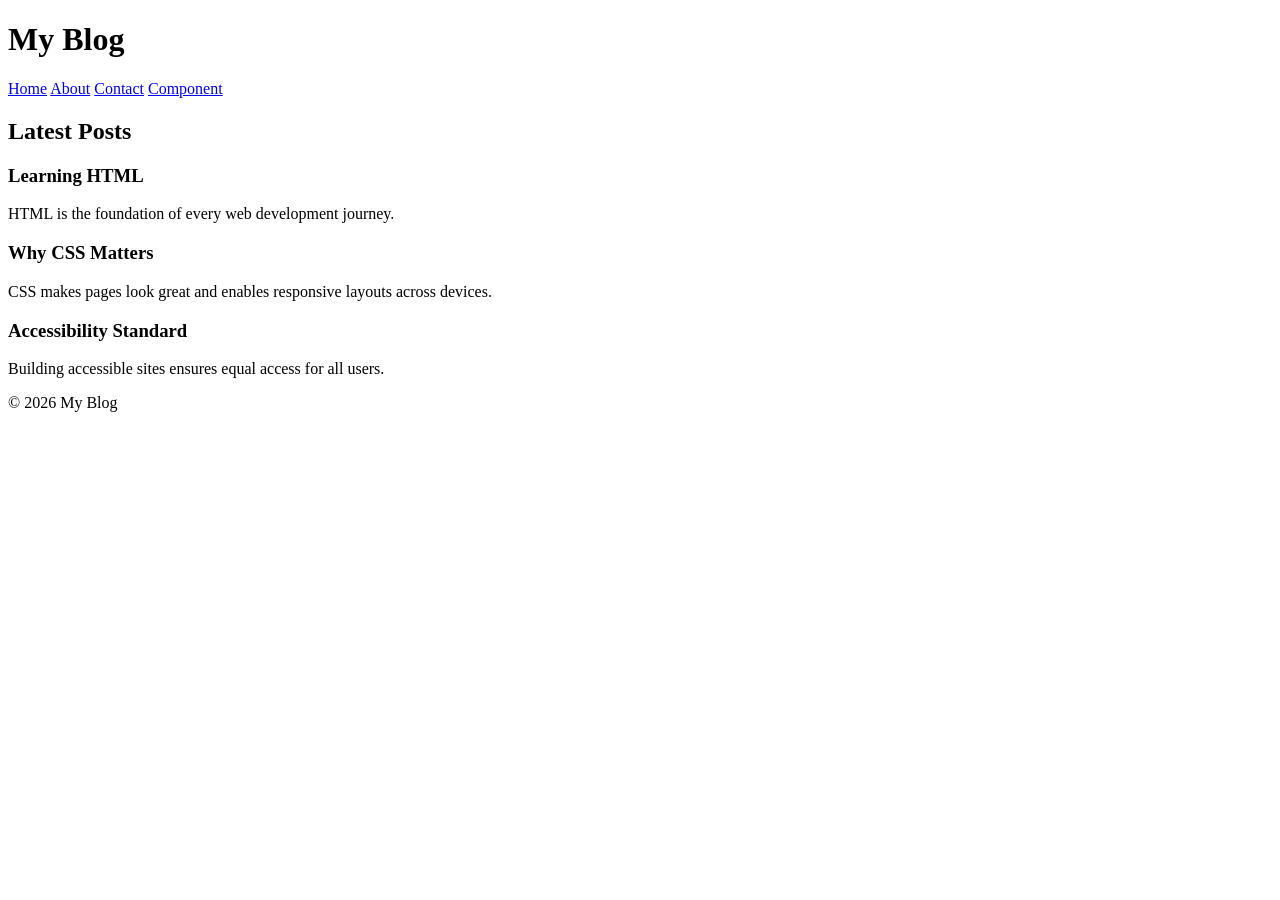
==== index.html @ 72da959c "Add files via upload" ====
<!DOCTYPE html>
<html lang="en">

<head>
    <meta charset="UTF-8">
    <meta name="viewport" content="width=device-width, initial-scale=1.0">
    <title>First Project - Home</title>
    <link rel="stylesheet" href="css/style.css">
    <link rel="stylesheet" href="css/style1.css">
</head>

<body>

    <header>
        <h1>My Blog</h1>
        <nav>
            <a href="index.html">Home</a>
            <a href="about.html">About</a>
            <a href="contact.html">Contact</a>
            <a href="componant.html">Component</a>
        </nav>
    </header>

    <main>
        <section>
            <h2>Latest Posts</h2>
            <!-- Flexible Grid Section -->
            <div class="posts-grid">
                <article>
                    <h3>Learning HTML</h3>
                    <p>HTML is the foundation of every web development journey.</p>
                </article>

                <article>
                    <h3>Why CSS Matters</h3>
                    <p>CSS makes pages look great and enables responsive layouts across devices.</p>
                </article>

                <article>
                    <h3>Accessibility Standard</h3>
                    <p>Building accessible sites ensures equal access for all users.</p>
                </article>
            </div>
        </section>
    </main>

    <footer>
        <p>&copy; 2026 My Blog</p>
    </footer>

</body>

</html>
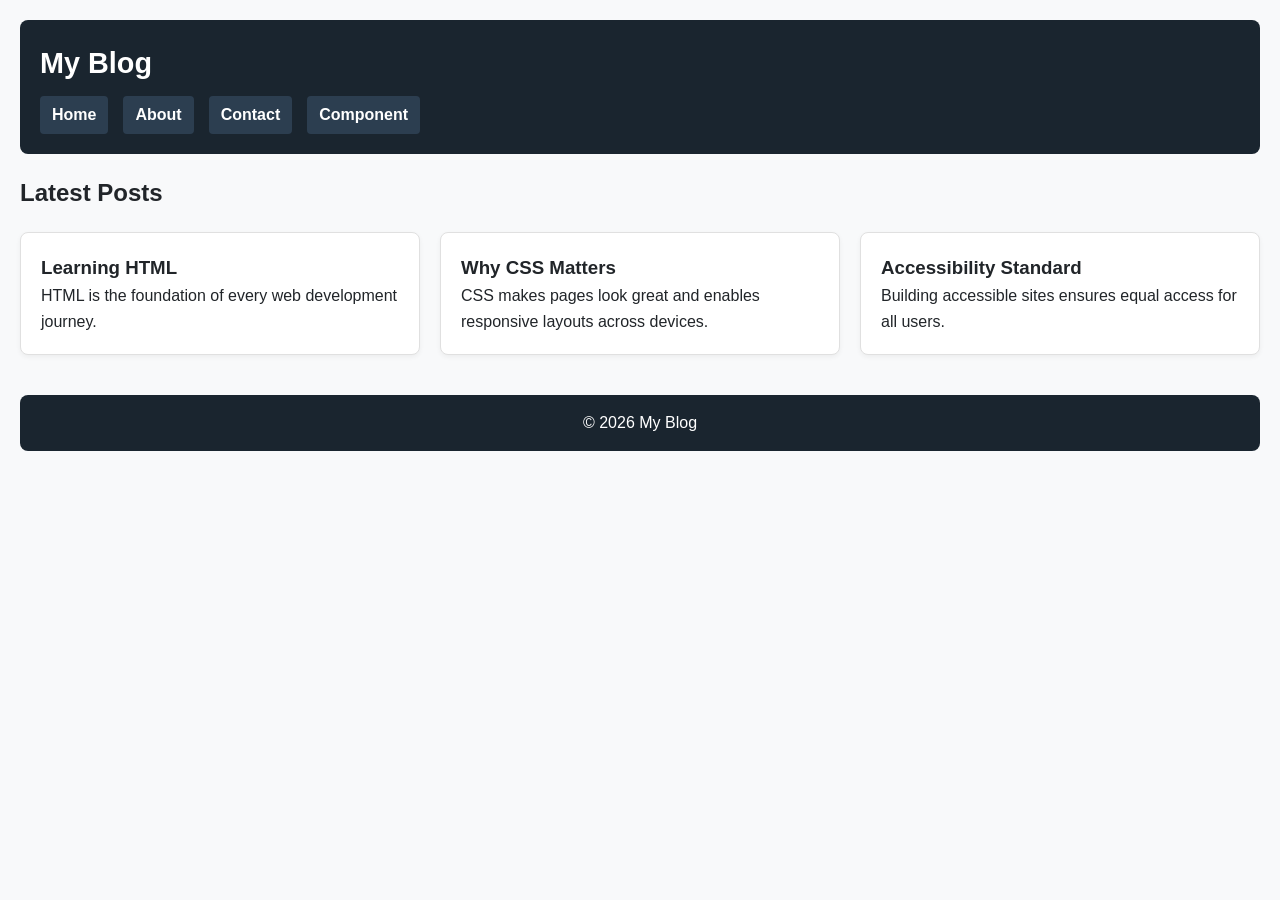
==== commit 92544088: "Update index.html" ====
--- a/index.html
+++ b/index.html
@@ -5,8 +5,8 @@
     <meta charset="UTF-8">
     <meta name="viewport" content="width=device-width, initial-scale=1.0">
     <title>First Project - Home</title>
-    <link rel="stylesheet" href="css/style.css">
-    <link rel="stylesheet" href="css/style1.css">
+    <link rel="stylesheet" href="style.css">
+    <link rel="stylesheet" href="style1.css">
 </head>
 
 <body>
@@ -50,4 +50,4 @@
 
 </body>
 
-</html>+</html>
--- a/style.css
+++ b/style.css
@@ -0,0 +1,137 @@
+/* ==========================================
+   1. General & Base Styles
+   ========================================== */
+* {
+    box-sizing: border-box;
+    margin: 0;
+    padding: 0;
+}
+
+body {
+    font-family: Arial, Helvetica, sans-serif;
+    line-height: 1.6;
+    background-color: #f8f9fa;
+    color: #212529;
+    padding: 20px;
+}
+
+/* Accessibility: Clear focus ring */
+a:focus,
+button:focus,
+input:focus,
+select:focus,
+textarea:focus {
+    outline: 3px solid #0d6efd;
+    outline-offset: 2px;
+}
+
+/* Header & Nav */
+header {
+    background-color: #1a252f;
+    color: #ffffff;
+    padding: 20px;
+    border-radius: 8px;
+    margin-bottom: 20px;
+}
+
+header h1 {
+    margin-bottom: 10px;
+    font-size: 1.8rem;
+}
+
+nav {
+    display: flex;
+    gap: 15px;
+    flex-wrap: wrap;
+}
+
+nav a {
+    color: #ffffff;
+    text-decoration: none;
+    font-weight: bold;
+    padding: 6px 12px;
+    border-radius: 4px;
+    background-color: #2c3e50;
+    transition: background-color 0.2s ease;
+}
+
+nav a:hover,
+nav a:focus {
+    background-color: #0d6efd;
+}
+
+/* ==========================================
+   2. Responsive Layout (Grid Breakpoints)
+   ========================================== */
+/* Mobile First: 1 Column */
+.posts-grid {
+    display: grid;
+    grid-template-columns: 1fr;
+    gap: 20px;
+    margin-top: 20px;
+}
+
+article {
+    background: #ffffff;
+    padding: 20px;
+    border-radius: 8px;
+    border: 1px solid #e0e0e0;
+    box-shadow: 0 2px 5px rgba(0, 0, 0, 0.05);
+}
+
+/* Tablet: 2 Columns */
+@media (min-width: 768px) {
+    .posts-grid {
+        grid-template-columns: repeat(2, 1fr);
+    }
+}
+
+/* Desktop: 3 Columns */
+@media (min-width: 1024px) {
+    .posts-grid {
+        grid-template-columns: repeat(3, 1fr);
+    }
+}
+
+/* Footer */
+footer {
+    margin-top: 40px;
+    padding: 15px;
+    text-align: center;
+    background-color: #1a252f;
+    color: #ffffff;
+    border-radius: 8px;
+}
+
+/* ==========================================
+   3. Dark Mode Support (@media prefers-color-scheme)
+   ========================================== */
+@media (prefers-color-scheme: dark) {
+    body {
+        background-color: #121212;
+        color: #e0e0e0;
+    }
+
+    header,
+    footer {
+        background-color: #1e1e1e;
+        color: #ffffff;
+    }
+
+    nav a {
+        background-color: #333333;
+        color: #ffffff;
+    }
+
+    article {
+        background-color: #1e1e1e;
+        border-color: #333333;
+        color: #e0e0e0;
+    }
+
+    h1,
+    h2,
+    h3 {
+        color: #ffffff;
+    }
+}
--- a/style1.css
+++ b/style1.css
@@ -0,0 +1,145 @@
+٠
+/* ==========================================
+   Component Library Styles
+   ========================================== */
+
+/* 1. Form Elements */
+.form-group {
+    margin-bottom: 15px;
+}
+
+label {
+    display: block;
+    margin-bottom: 6px;
+    font-weight: bold;
+    color: inherit;
+}
+
+input[type="text"],
+input[type="email"],
+input[type="number"],
+input[type="date"],
+select,
+textarea {
+    width: 100%;
+    padding: 10px;
+    border: 1px solid #cccccc;
+    border-radius: 6px;
+    font-size: 1rem;
+    background-color: #ffffff;
+    color: #212529;
+}
+
+.btn {
+    display: inline-block;
+    padding: 10px 20px;
+    background-color: #0d6efd;
+    color: #ffffff;
+    border: none;
+    border-radius: 6px;
+    font-size: 1rem;
+    font-weight: bold;
+    cursor: pointer;
+    text-decoration: none;
+    text-align: center;
+}
+
+.btn:hover {
+    background-color: #0b5ed7;
+}
+
+/* 2. CSS-Only Modal Window */
+.modal-overlay {
+    display: none;
+    position: fixed;
+    top: 0;
+    left: 0;
+    width: 100%;
+    height: 100%;
+    background: rgba(0, 0, 0, 0.7);
+    justify-content: center;
+    align-items: center;
+    z-index: 1000;
+}
+
+/* Open modal using :target selector */
+.modal-overlay:target {
+    display: flex;
+}
+
+.modal-content {
+    background: #ffffff;
+    padding: 25px;
+    border-radius: 8px;
+    max-width: 500px;
+    width: 90%;
+    position: relative;
+    box-shadow: 0 4px 15px rgba(0, 0, 0, 0.2);
+    color: #212529;
+}
+
+.close-btn {
+    position: absolute;
+    top: 10px;
+    right: 15px;
+    font-size: 1.5rem;
+    text-decoration: none;
+    color: #000000;
+    font-weight: bold;
+}
+
+/* 3. Alert / Notification Component */
+.alert {
+    padding: 15px;
+    border-radius: 6px;
+    margin-bottom: 20px;
+    font-weight: 500;
+}
+
+.alert-info {
+    background-color: #cce5ff;
+    color: #004085;
+    border: 1px solid #b8daff;
+}
+
+.alert-success {
+    background-color: #d4edda;
+    color: #155724;
+    border: 1px solid #c3e6cb;
+}
+
+/* Dark Mode Overrides for Components */
+@media (prefers-color-scheme: dark) {
+
+    input[type="text"],
+    input[type="email"],
+    input[type="number"],
+    input[type="date"],
+    select,
+    textarea {
+        background-color: #2a2a2a;
+        color: #ffffff;
+        border-color: #444444;
+    }
+
+    .modal-content {
+        background-color: #1e1e1e;
+        color: #ffffff;
+    }
+
+    .close-btn {
+        color: #ffffff;
+    }
+
+    .alert-info {
+        background-color: #003366;
+        color: #e0e0e0;
+        border-color: #004488;
+    }
+
+    .alert-success {
+        background-color: #1e4620;
+        color: #e0e0e0;
+        border-color: #2a5d2c;
+    }
+}
